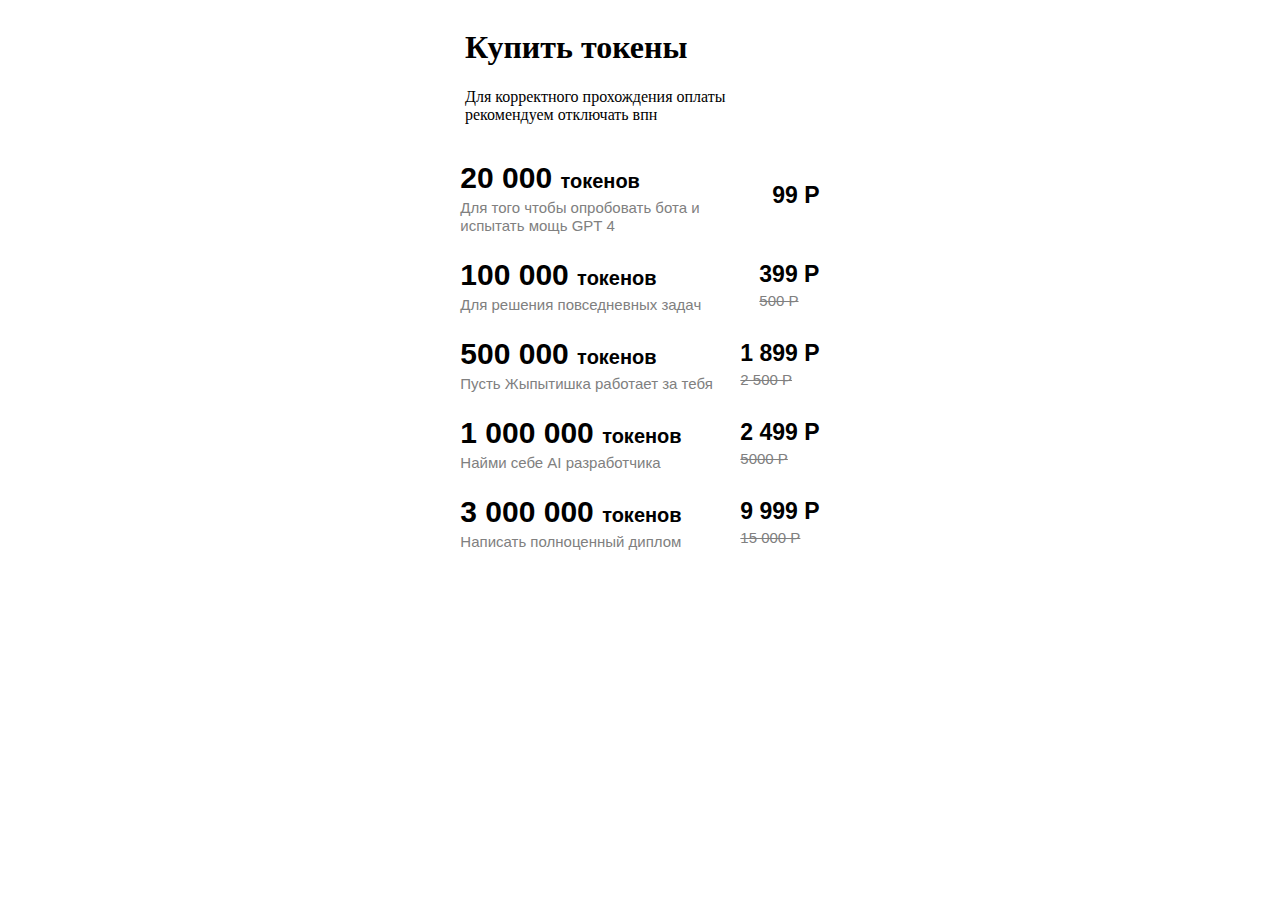
==== balacne.html @ 3c213d6a "Add files via upload" ====
<!DOCTYPE html>
<html lang="en">
  <head>
    <meta charset="UTF-8" />
    <meta name="viewport" content="width=device-width, initial-scale=1.0" />
    <title>Document</title>
    <link rel="stylesheet" href="./components.css" />
    <script src="https://telegram.org/js/telegram-web-app.js"></script>
  </head>
  <body>
    <section class="head-balance">
        <div class="head-balance__h1">
        <div class="head--balance"><h1>Купить токены</h1></div> 
          Для корректного прохождения оплаты <br />
          рекомендуем отключать впн
      </div>
    </section>
    
    <section class="token-all">
        <div class="token_wrapper">

          <button class="but" onclick="document.location='index.html'" >
          <div class="token-card">
            <div class="token-card__left">
              <div class="token-card__title">
                20 000 <span class="text">токенов</span>
              </div>
              <div class="token-card__description">
                Для того чтобы опробовать бота и <br />
                <span>испытать мощь GPT 4</span>
              </div>
            </div>
            <div class="token-card__right right1">
              <div class="token-card__price">99 Р</div>
            </div>
          </div>

          </button>

        <button class="but">          
            <div class="token-card">
            <div class="token-card__left">
              <div class="token-card__title">
                100 000 <span class="text">токенов</span>
              </div>
              <div class="token-card__description">
                Для решения повседневных задач
              </div>
            </div>
            <div class="token-card__right right">
              <div class="token-card__price">399 Р</div>
              <div class="token-card__description"><del>500 Р</del></div>
            </div>
          </div>
        </button>

          <button class="but">
            <div class="token-card">
            <div class="token-card__left">
              <div class="token-card__title">
                500 000 <span class="text">токенов</span>
              </div>
              <div class="token-card__description">
                Пусть Жыпытишка работает за тебя
              </div>
            </div>
            <div class="token-card__right">
              <div class="token-card__price">1 899 Р</div>
              <div class="token-card__description"><del>2 500 Р</del></div>
            </div>
          </div>
          </button>

          <button class="but">
            <div class="token-card">
            <div class="token-card__left">
              <div class="token-card__title">
                1 000 000 <span class="text">токенов</span>
              </div>
              <div class="token-card__description">
                Найми себе AI разработчика
              </div>
            </div>
            <div class="token-card__right">
              <div class="token-card__price">2 499 Р</div>
              <div class="token-card__description"><del>5000 Р</del></div>
            </div>
          </div>
          </button>

          <button class="but">
            <div class="token-card">
              <div class="token-card__left">
                <div class="token-card__title">
                  3 000 000 <span class="text">токенов</span>
                </div>
                <div class="token-card__description">
                  Написать полноценный диплом
                </div>
              </div>
              <div class="token-card__right">
                <div class="token-card__price">9 999 Р</div>
                <div class="token-card__description"><del>15 000 Р</del></div>
              </div>
            </div>
          </button>

        </div>
      </div>
    </section>

      <script src="./animation.js"></script>
  </body>
</html>
---- components.css ----
* {
  box-sizing: border-box;
}
html {
  -webkit-font-smoothing: antialiased;
  -moz-osx-font-smoothing: grayscale;
  text-rendering: optimizeLegibility;
}

.head-balance {
  display: flex;
  justify-content: center;
}

.head-balance__h1 {
  display: flex;
  flex-direction: column;

  width: 350px;
  margin-bottom: 25px;
}

.token-all {
  display: flex;
  justify-content: center;
}


.token_wrapper{
  display: flex;
  flex-direction: column;


}
.but {
  display: flex;
  padding: 0;
  border: 1px solid transparent;
  background: none;
  cursor: pointer;


}

@keyframes butAnimation {
  0% {
    border: 1px solid red;
    
  }

  100% {
    border: 1px solid orange;
    
  }
}

.but.animate {
  animation-name: butAnimation; /* Имя анимации */
  /*animation-duration: 5s; Длительность анимации*/
  /*animation-timing-function: ease; Функция сглаживания*/
  animation-fill-mode: forwards; /* Задержать последнее состояние анимации */
}

/* .but:active {
  animation-name: none; /* Отключить анимацию при нажатии 
} */

.token-card {
  display: flex;
  justify-content: center;


  /* border: 1px solid orange; */
  /*position: relative;*/
  padding: 10px;

}
.token-card__left {
  display: flex;
  flex-direction: column;
  align-items: start;
  gap: 1px;
  width: 280px;
  /*margin-right: 50px;*/
}

.token-card__right {
display: flex;

  flex-direction: column;
  justify-content: center;
text-align: center;
}
.right1{
  padding-left: 32px;
}
.right{
  display: flex;
padding-left: 19px;

}
.token-card__title {
  font-size: 30px;
  font-weight: 700;
  line-height: 120%; /* 28.8px */
  margin-bottom: 2px;
}
.token-card__description {
  font-size: 15px;
  font-weight: 400;
  line-height: 120%;
  color: gray;
  text-align: left;
}

.token-card__price {
  font-size: 23px;
  font-weight: 700;
  line-height: 120%; /* 28.8px */
  margin-bottom: 4px;
}
.text {
  font-size: 20px;
  font-weight: 700;
  line-height: 120%; /* 28.8px */
}
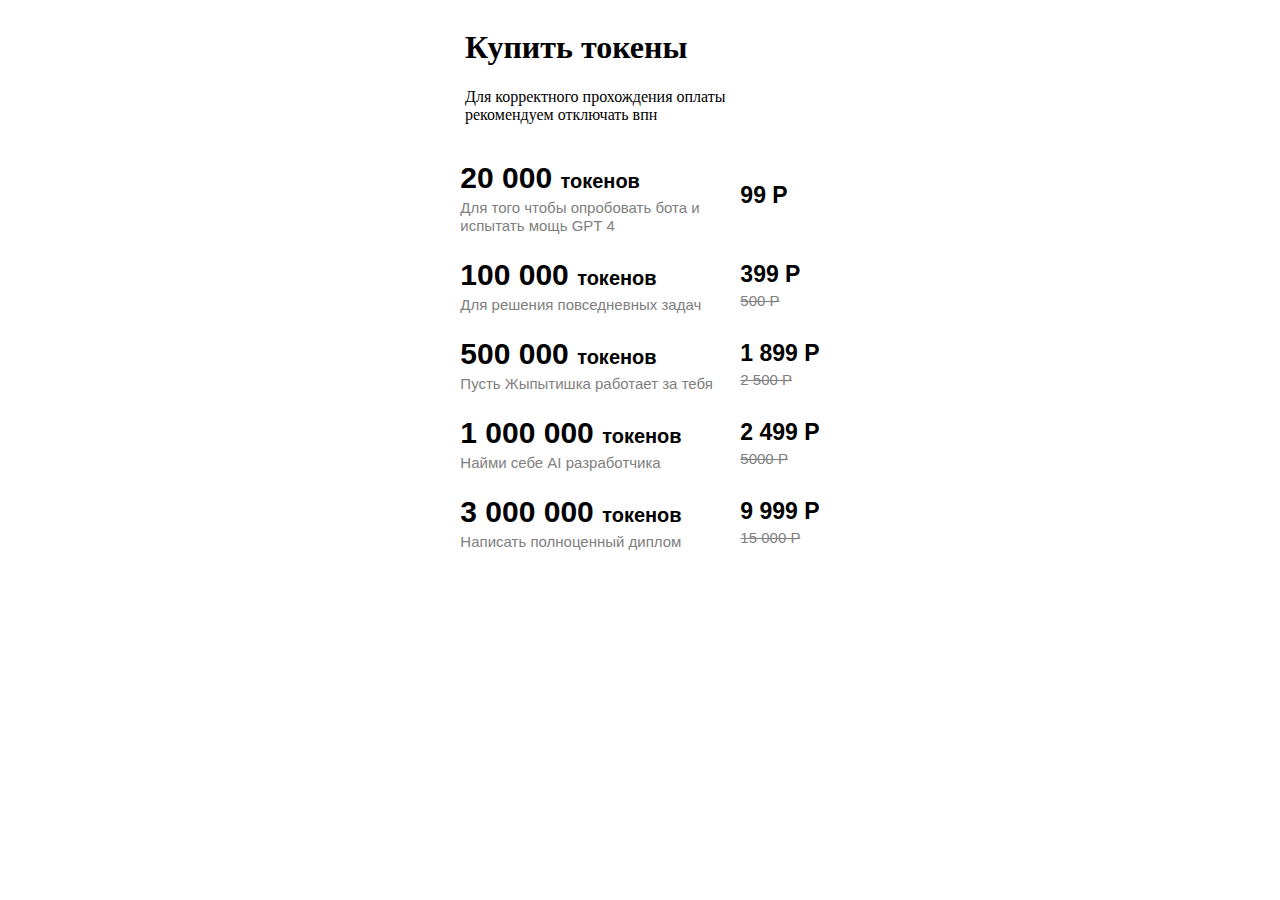
==== commit c34c7203: "balacne.html" ====
--- a/balacne.html
+++ b/balacne.html
@@ -30,7 +30,7 @@
                 <span>испытать мощь GPT 4</span>
               </div>
             </div>
-            <div class="token-card__right right1">
+            <div class="token-card__right ">
               <div class="token-card__price">99 Р</div>
             </div>
           </div>
@@ -47,7 +47,7 @@
                 Для решения повседневных задач
               </div>
             </div>
-            <div class="token-card__right right">
+            <div class="token-card__right ">
               <div class="token-card__price">399 Р</div>
               <div class="token-card__description"><del>500 Р</del></div>
             </div>
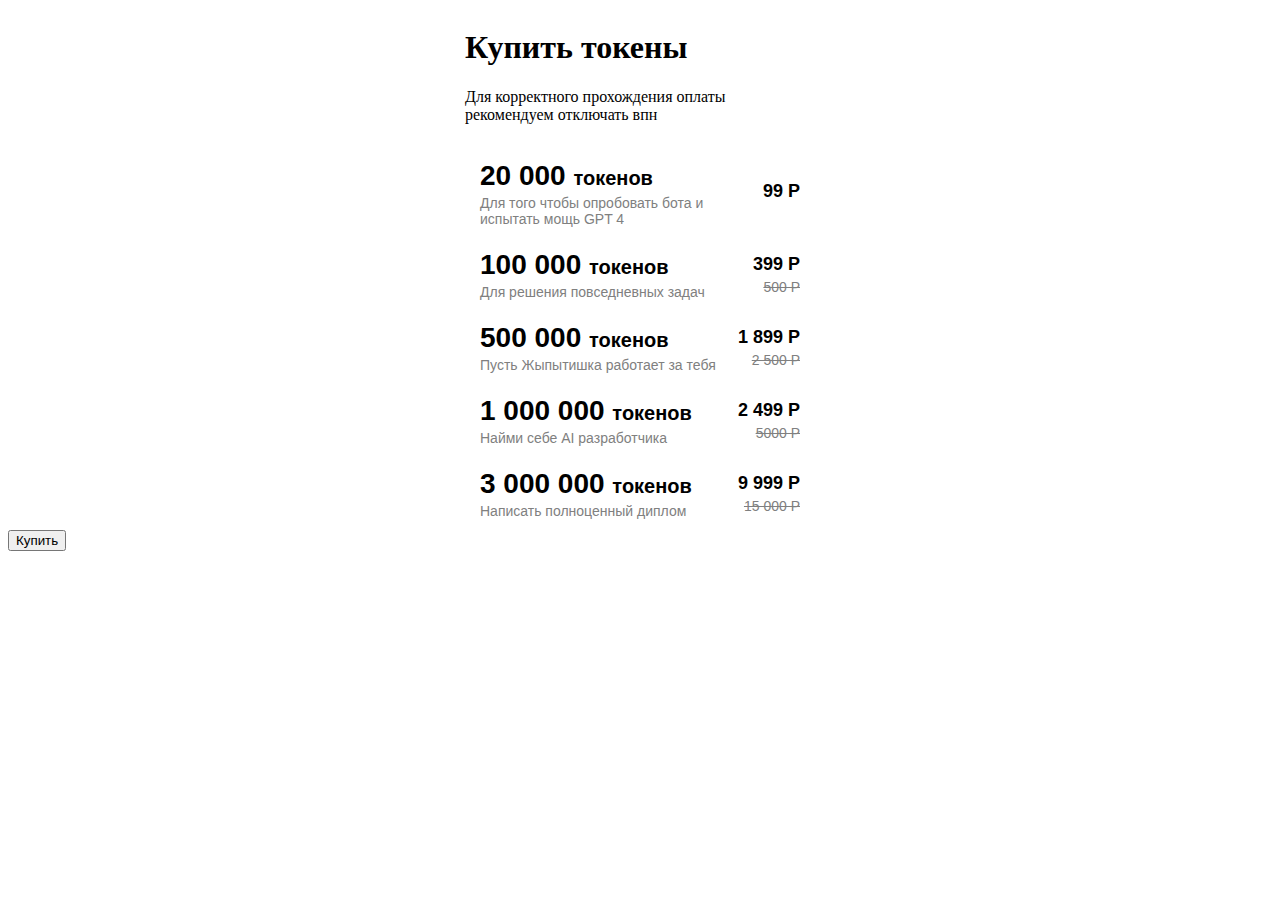
==== commit 56f30e59: "balacne.html" ====
--- a/balacne.html
+++ b/balacne.html
@@ -19,7 +19,7 @@
     <section class="token-all">
         <div class="token_wrapper">
 
-          <button class="but" onclick="document.location='index.html'" >
+          <button class="but" onclick="document.location='index.html'">
           <div class="token-card">
             <div class="token-card__left">
               <div class="token-card__title">
@@ -108,7 +108,11 @@
         </div>
       </div>
     </section>
-
+    <section id="navbar" class="navbar">
+      <button id="but1" class="but1">
+      <div class="but2"><span class="text_but">Купить</span></div>
+    </button>
+    </section>
       <script src="./animation.js"></script>
   </body>
 </html>
--- a/components.css
+++ b/components.css
@@ -68,7 +68,9 @@
 .token-card {
   display: flex;
   justify-content: center;
-
+  /*height: 92px;*/
+  /*width: 355px;*/
+  /*flex-wrap: nowrap;*/
 
   /* border: 1px solid orange; */
   /*position: relative;*/
@@ -79,48 +81,47 @@
   display: flex;
   flex-direction: column;
   align-items: start;
+  width: 250px;
   gap: 1px;
-  width: 280px;
   /*margin-right: 50px;*/
 }
 
 .token-card__right {
 display: flex;
+  flex-wrap: nowrap;
+  align-items: end;
+  flex-direction: column;
+  text-align: center;
+  justify-content: center;
+  width: 70px;
+}
 
-  flex-direction: column;
-  justify-content: center;
-text-align: center;
-}
-.right1{
-  padding-left: 32px;
-}
-.right{
-  display: flex;
-padding-left: 19px;
-
-}
 .token-card__title {
-  font-size: 30px;
-  font-weight: 700;
-  line-height: 120%; /* 28.8px */
+  font-size: 28px;
+  font-weight: bold;
+  /*line-height: 120%; !* 28.8px *!*/
   margin-bottom: 2px;
 }
 .token-card__description {
-  font-size: 15px;
-  font-weight: 400;
-  line-height: 120%;
+  font-size: 14px;
+  /*display: flex;*/
+  /*flex-wrap: nowrap;*/
+  /*font-weight: 400;*/
+  /*line-height: 120%;*/
   color: gray;
   text-align: left;
 }
 
 .token-card__price {
-  font-size: 23px;
-  font-weight: 700;
-  line-height: 120%; /* 28.8px */
+  text-align: right;
+  font-size: 18px;
+
+  font-weight: bold;
+  /*line-height: 120%; !* 28.8px *!*/
   margin-bottom: 4px;
 }
 .text {
   font-size: 20px;
-  font-weight: 700;
-  line-height: 120%; /* 28.8px */
+  font-weight: bold;
+  /*line-height: 120%; !* 28.8px *!*/
 }
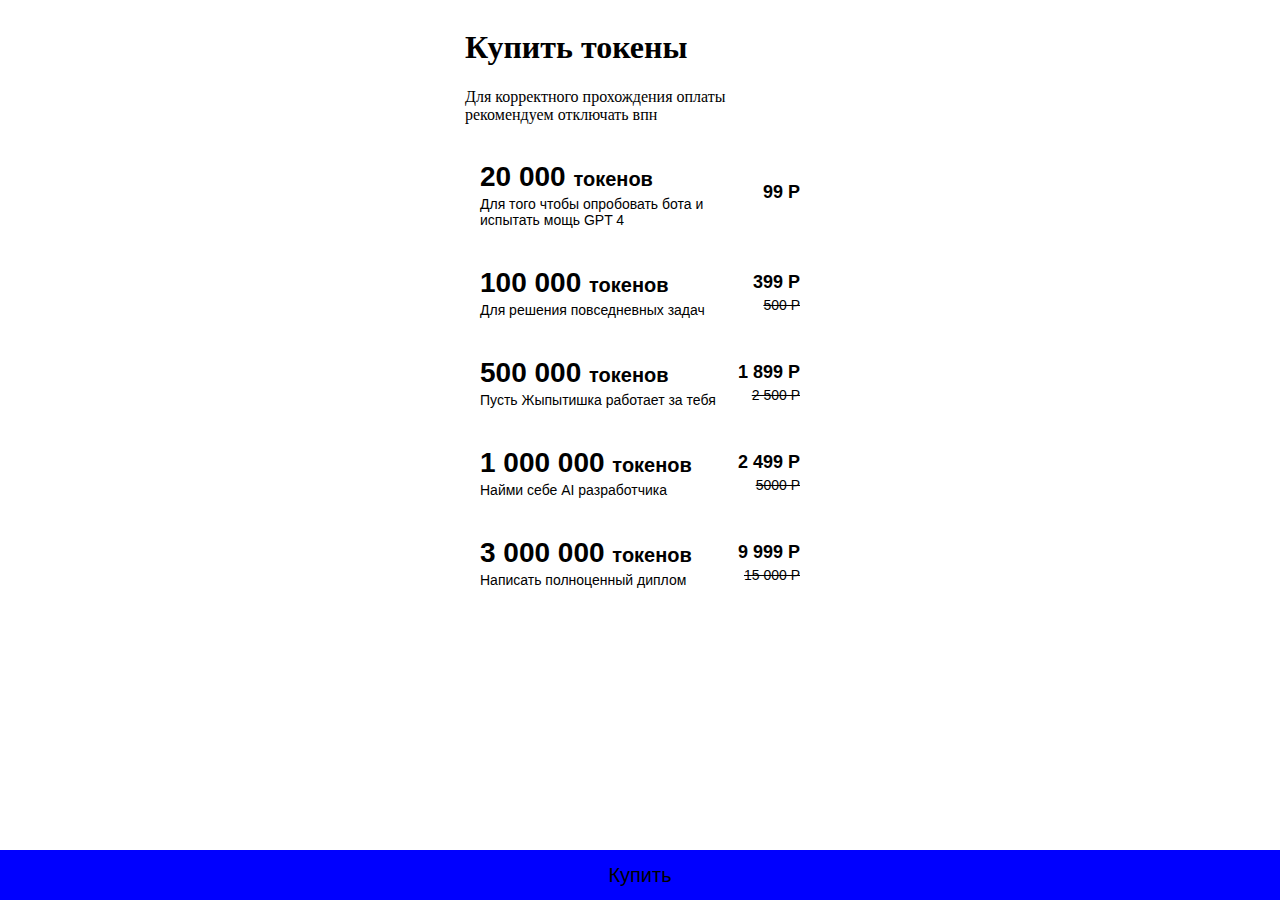
==== commit 1464a8f2: "balacne.html" ====
--- a/balacne.html
+++ b/balacne.html
@@ -6,13 +6,16 @@
     <title>Document</title>
     <link rel="stylesheet" href="./components.css" />
     <script src="https://telegram.org/js/telegram-web-app.js"></script>
+    <link rel="preconnect" href="https://fonts.googleapis.com">
+    <link rel="preconnect" href="https://fonts.gstatic.com" crossorigin>
+    <link href="https://fonts.googleapis.com/css2?family=Inter:wght@100;200;300;400;500;600;700;800&display=swap" rel="stylesheet">
   </head>
   <body>
     <section class="head-balance">
         <div class="head-balance__h1">
-        <div class="head--balance"><h1>Купить токены</h1></div> 
-          Для корректного прохождения оплаты <br />
-          рекомендуем отключать впн
+        <div><h1 class="zag-h1">Купить токены</h1></div>
+          <span class="zag"> Для корректного прохождения оплаты <br />
+          рекомендуем отключать впн</span>
       </div>
     </section>
     
@@ -88,7 +91,7 @@
           </div>
           </button>
 
-          <button class="but">
+          <button class="but but-marg">
             <div class="token-card">
               <div class="token-card__left">
                 <div class="token-card__title">
@@ -104,10 +107,12 @@
               </div>
             </div>
           </button>
-
+          <div class="pustota"></div>
         </div>
       </div>
+
     </section>
+
     <section id="navbar" class="navbar">
       <button id="but1" class="but1">
       <div class="but2"><span class="text_but">Купить</span></div>
--- a/components.css
+++ b/components.css
@@ -5,6 +5,10 @@
   -webkit-font-smoothing: antialiased;
   -moz-osx-font-smoothing: grayscale;
   text-rendering: optimizeLegibility;
+}
+
+body {
+  background-color: var(--tg-theme-bg-color) ;
 }
 
 .head-balance {
@@ -15,7 +19,7 @@
 .head-balance__h1 {
   display: flex;
   flex-direction: column;
-
+  color: var(--tg-theme-text-color);
   width: 350px;
   margin-bottom: 25px;
 }
@@ -23,6 +27,7 @@
 .token-all {
   display: flex;
   justify-content: center;
+  /*margin-bottom: 25px;*/
 }
 
 
@@ -34,23 +39,27 @@
 }
 .but {
   display: flex;
-  padding: 0;
-  border: 1px solid transparent;
+  padding: 0px;
+  border: 2px solid transparent;
   background: none;
   cursor: pointer;
+  border-radius: 10px;
+  height: 25%;
+  margin-bottom: 15px;
 
 
 }
 
 @keyframes butAnimation {
   0% {
-    border: 1px solid red;
+    border: 2px solid;
     
   }
 
   100% {
-    border: 1px solid orange;
-    
+    border: 2px solid transparent;
+    box-shadow: 0px 0px 5px 1px rgba(45,97,232,1);, inset 0px 0px 5px 1px rgba(45,97,232,1);
+
   }
 }
 
@@ -68,7 +77,8 @@
 .token-card {
   display: flex;
   justify-content: center;
-  /*height: 92px;*/
+  background: transparent;
+  /*height: 400px;*/
   /*width: 355px;*/
   /*flex-wrap: nowrap;*/
 
@@ -83,7 +93,6 @@
   align-items: start;
   width: 250px;
   gap: 1px;
-  /*margin-right: 50px;*/
 }
 
 .token-card__right {
@@ -99,6 +108,7 @@
 .token-card__title {
   font-size: 28px;
   font-weight: bold;
+  color: var(--tg-theme-text-color);
   /*line-height: 120%; !* 28.8px *!*/
   margin-bottom: 2px;
 }
@@ -108,14 +118,14 @@
   /*flex-wrap: nowrap;*/
   /*font-weight: 400;*/
   /*line-height: 120%;*/
-  color: gray;
+  color: var(--tg-theme-hint-color);
   text-align: left;
 }
 
 .token-card__price {
   text-align: right;
   font-size: 18px;
-
+  color: var(--tg-theme-text-color);
   font-weight: bold;
   /*line-height: 120%; !* 28.8px *!*/
   margin-bottom: 4px;
@@ -125,3 +135,37 @@
   font-weight: bold;
   /*line-height: 120%; !* 28.8px *!*/
 }
+
+.navbar{
+  display: flex;
+
+}
+.but1{
+  position: fixed;
+  bottom: 0;
+  right: 0;
+  padding: 0px;
+  border: none;
+  background: none;
+  cursor: pointer;
+  width: 100%;
+}
+.but2{
+  display: flex;
+  margin-top: 5px;
+  justify-content: center;
+  align-items: center;
+  text-align: center;
+  padding: 0px;
+  border: 2px solid transparent;
+  background: var(--tg-theme-button-color);
+  background: blue;
+  cursor: pointer;
+  /*width: 100%;*/
+  height: 50px;
+}
+
+.text_but{
+  color: var(--tg-theme-button-text-color);
+  font-size: 20px;
+}
